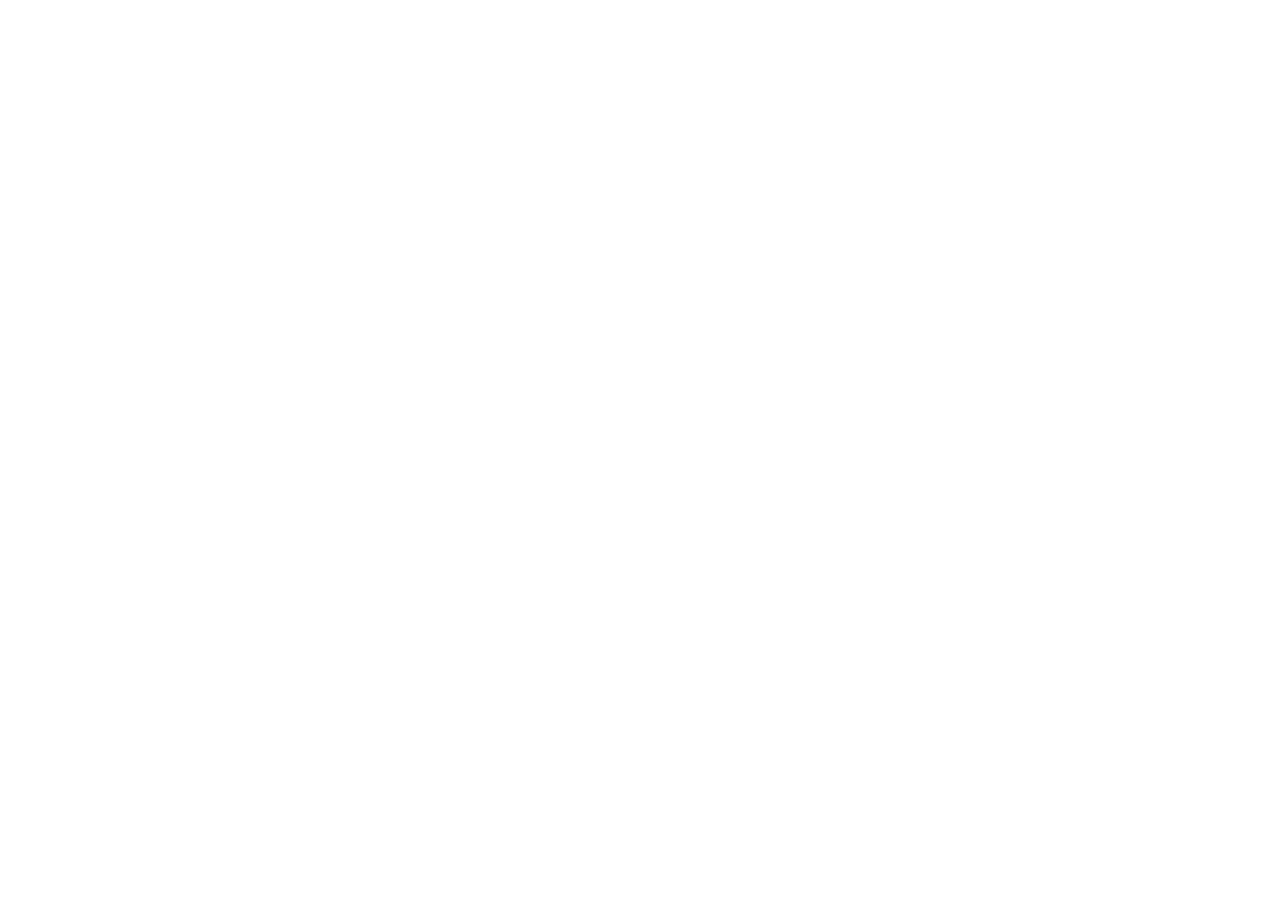
==== index.html @ 66beb3c6 "initializing" ====
<!DOCTYPE html>
<html lang="en">
<head>
    <meta charset="UTF-8">
    <meta name="viewport" content="width=device-width, initial-scale=1.0">
    <title>Document</title>
</head>
<body>
    
</body>
</html>
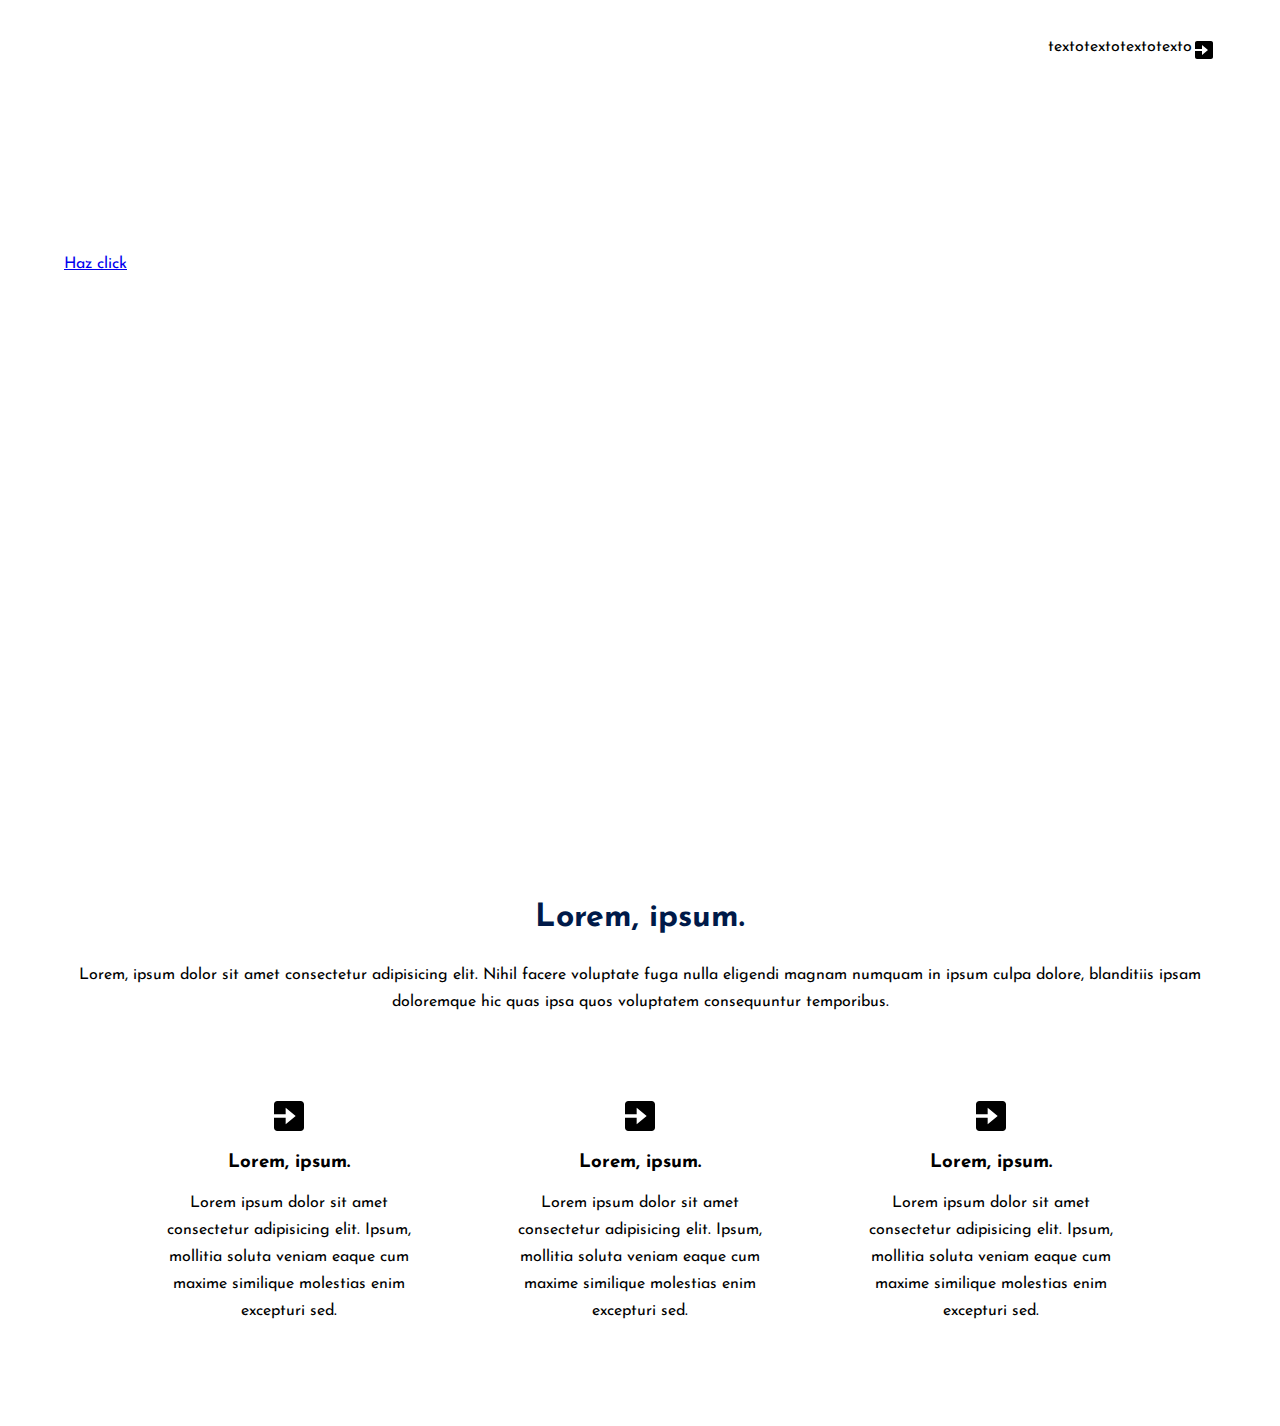
==== commit f6017f3d: "personal project" ====
--- a/index.html
+++ b/index.html
@@ -3,9 +3,68 @@
 <head>
     <meta charset="UTF-8">
     <meta name="viewport" content="width=device-width, initial-scale=1.0">
-    <title>Document</title>
+    <title>Jesus Chacón</title>
+    <link rel="shortcut icon" href="icon/icon.png" type="image/x-icon"> 
+    <link rel="stylesheet" href="css/style.css">
+    <link rel="stylesheet" href="css/normalize.css">
 </head>
 <body>
-    
+    <header class="person">
+        <nav class="nav container">
+            <!--.nav_logo>h2.nav_title{Jesus Chacon}-->
+            <div class="nav_logo">
+                <h2 class="nav_title">Jesus Chacon</h2>
+            </div>
+            <ul class="nav_link nav_link--menu">
+                <li class="nav_items">
+                <a href="#" class="nav_links">texto</a>  
+                </li>
+
+                <li class="nav_items">
+                <a href="#" class="nav_links">texto</a>  
+                </li>
+
+                <li class="nav_items">
+                <a href="#" class="nav_links">texto</a> 
+                </li>
+
+                <li class="nav_items">
+                <a href="#" class="nav_links">texto</a>    
+                </li>
+                <img src="icon/exit.svg" alt="exit">
+            </ul>
+        </nav>
+        <section class="person_container container">
+            <h1 class="persons">Jesús Chacón</h1>
+            <p class="person_paragraph">Técnico de refrigeración</p>
+            <a href="#" class="btn">Haz click</a>
+
+        </section>
+    </header>
+    <main>
+        <!--section about-->
+        <section class="container about">
+            <h2 class="subtitle">Lorem, ipsum.</h2>
+           
+            <p class="about_paragraph">Lorem, ipsum dolor sit amet consectetur adipisicing elit. Nihil facere voluptate fuga nulla eligendi magnam numquam in ipsum culpa dolore, blanditiis ipsam doloremque hic quas ipsa quos voluptatem consequuntur temporibus.</p>
+            <div class="about_main">
+                <article class="about_icons">
+                    <img src="./icon/exit.svg" alt="icon" class="about_icon">
+                    <h3 class="about_title">Lorem, ipsum.</h3>
+                    <p class="about_paragraph">Lorem ipsum dolor sit amet consectetur adipisicing elit. Ipsum, mollitia soluta veniam eaque cum maxime similique molestias enim excepturi sed.</p>
+                </article>
+                <article class="about_icons">
+                    <img src="./icon/exit.svg" alt="icon" class="about_icon">
+                    <h3 class="about_title">Lorem, ipsum.</h3>
+                    <p class="about_paragraph">Lorem ipsum dolor sit amet consectetur adipisicing elit. Ipsum, mollitia soluta veniam eaque cum maxime similique molestias enim excepturi sed.</p>
+                </article>
+                <article class="about_icons">
+                    <img src="./icon/exit.svg" alt="icon" class="about_icon">
+                    <h3 class="about_title">Lorem, ipsum.</h3>
+                    <p class="about_paragraph">Lorem ipsum dolor sit amet consectetur adipisicing elit. Ipsum, mollitia soluta veniam eaque cum maxime similique molestias enim excepturi sed.</p>
+                </article>
+            </div>
+        </section>
+    </main>
 </body>
 </html>--- a/css/style.css
+++ b/css/style.css
@@ -0,0 +1,111 @@
+@import url('https://fonts.googleapis.com/css2?family=Josefin+Sans:ital,wght@0,100;0,200;0,300;0,400;0,500;0,600;1,100;1,200;1,300;1,400;1,500;1,600&display=swap');
+body{
+    font-family: 'Josefin Sans', sans-serif;
+}
+:root{
+    --padding-container: 100px 0;
+    --color-title: #001a49;
+}
+.container{
+    width: 90%;
+    max-width: 1200px;
+    margin: 0 auto;
+    overflow: hidden;
+    padding: var(--padding-container);
+}
+.person{
+    width: 100%;
+    height: 100vh;
+    min-height: 600px;
+    max-height: 800px;
+    position: relative;
+    display: grid;
+    grid-template-rows: 100px 1fr;
+    color: #fff;
+}
+.person::before{
+    content: "";
+    position: absolute;
+    top: 0;
+    left: 0;
+    width: 100%;
+    height: 100%;
+    background-image:  url('../img/wilderduarte_frontpage.jpg');
+    background-size:cover;
+    clip-path: polygon(100% 0, 100% 80%, 50% 100%, 0 80%, 0 0);
+    z-index: -1;
+}
+.nav{
+    --padding-container:0;
+    height: 100%;
+    display: flex;
+    align-items: center;
+}
+.nav_title{
+    font-weight: 300;
+}
+.nav_link{
+    margin-left: auto;
+    padding: 0;
+    display: grid;
+    grid-auto-flow: column;
+    grid-auto-columns: max-content;
+}
+.nav_items{
+    list-style: none;
+}
+.nav_links{
+    color: #000000;
+    text-decoration: none;
+
+}
+.nav_menu{
+    margin-left: auto;
+    cursor: pointer;
+    display: none;
+
+}
+
+.nav_img{
+    display: block;
+    width: 30px;
+
+}
+.nav_close{
+    display: var(--show, none);
+}
+.about{
+    text-align: center;
+}
+.subtitle{
+    color: var(--color-title);
+    font-size: 2rem;
+    margin-bottom: 25px ;
+    margin-bottom: 25px;
+}
+
+.about_paragraph{
+    line-height: 1.7;
+}
+
+.about_main{
+    padding-top: 80px;
+    display: grid;
+    width: 90%;
+    margin: 0 auto;
+    gap: 1em;
+    overflow: hidden;
+    grid-template-columns: repeat(auto-fit, minmax(260px, auto));
+}
+
+.about_icons{
+    display: grid;
+    gap: 1em;
+    justify-items: center;
+    width: 260px;
+    overflow: hidden;
+    margin: 0 auto;
+}
+.about_icon{
+    width: 40px;
+}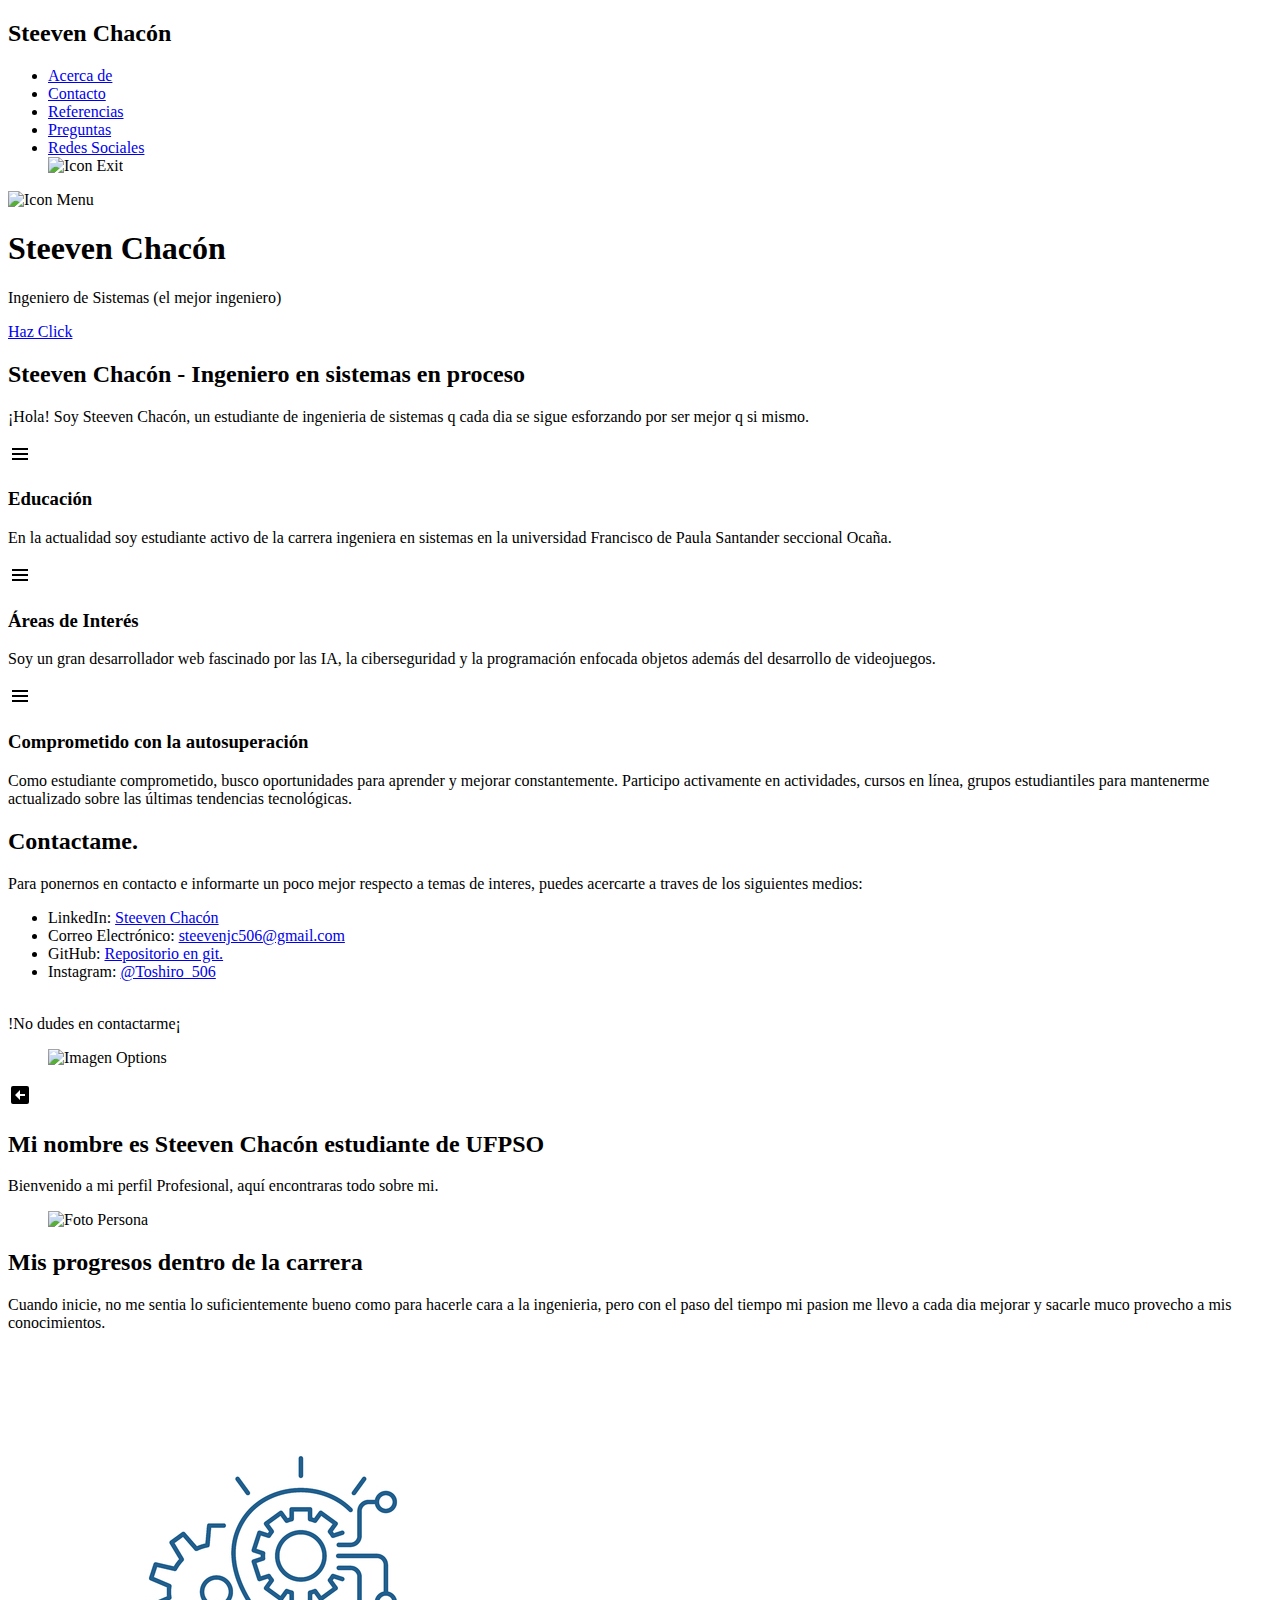
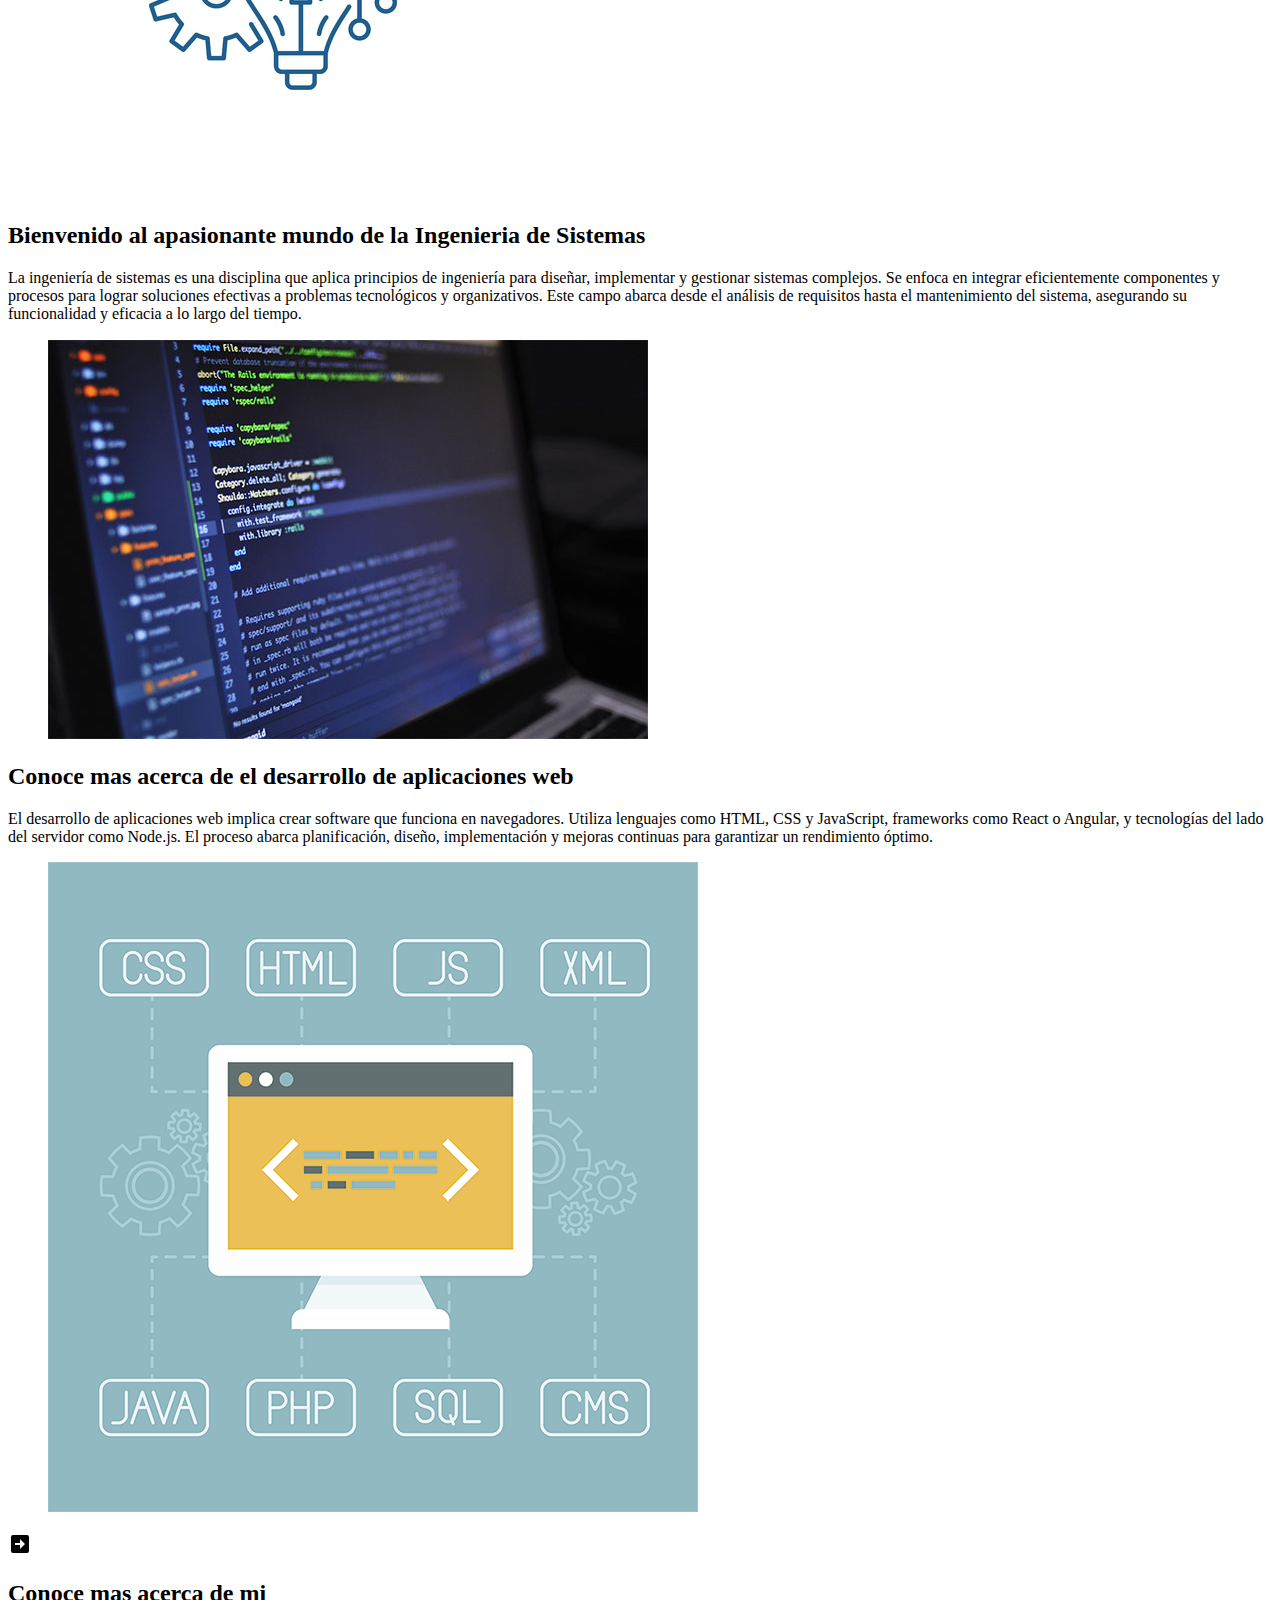
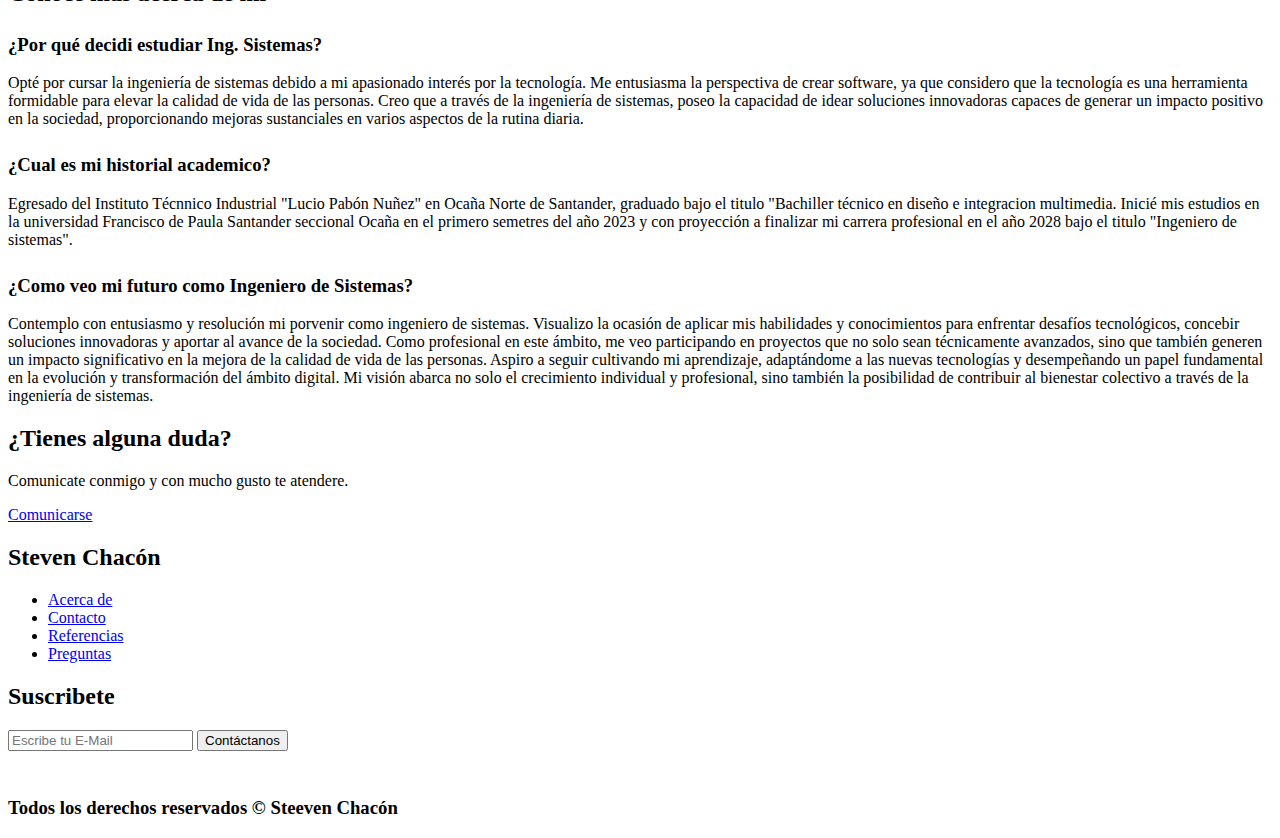
==== commit 2d4b89b1: "Steeven Chacon" ====
--- a/index.html
+++ b/index.html
@@ -2,69 +2,254 @@
 <html lang="en">
 <head>
     <meta charset="UTF-8">
+    <meta http-equiv="X-UA-Compatible" content="IE=edge">
     <meta name="viewport" content="width=device-width, initial-scale=1.0">
-    <title>Jesus Chacón</title>
-    <link rel="shortcut icon" href="icon/icon.png" type="image/x-icon"> 
-    <link rel="stylesheet" href="css/style.css">
-    <link rel="stylesheet" href="css/normalize.css">
+    <title>Steeven Chacón</title>
+    <link rel="shortcut icon" href="../PerfilProfesional/images/icono.png" type="image/x-icon">
+    <link rel="stylesheet" href="../PerfilProfesional/css/normalize.css">
+    <link rel="stylesheet" href="../PerfilProfesional/css/style.css">
 </head>
 <body>
+    <!-- front page -->
     <header class="person">
         <nav class="nav container">
-            <!--.nav_logo>h2.nav_title{Jesus Chacon}-->
             <div class="nav_logo">
-                <h2 class="nav_title">Jesus Chacon</h2>
-            </div>
-            <ul class="nav_link nav_link--menu">
-                <li class="nav_items">
-                <a href="#" class="nav_links">texto</a>  
-                </li>
-
-                <li class="nav_items">
-                <a href="#" class="nav_links">texto</a>  
-                </li>
-
-                <li class="nav_items">
-                <a href="#" class="nav_links">texto</a> 
-                </li>
-
-                <li class="nav_items">
-                <a href="#" class="nav_links">texto</a>    
-                </li>
-                <img src="icon/exit.svg" alt="exit">
+                <h2 class="nav_title">Steeven Chacón</h2>
+            </div>
+            <!-- ul.nav_link.nav_link_menu>(li.nav_items>a.nav_links{Texto})*4 -->
+            <ul class="nav_link nav_link_menu">
+                <!-- <li class="nav_items">
+                    <a href="#" class="nav_links">Inicio</a>
+                </li> -->
+                <li class="nav_items">
+                    <a href="#about" class="nav_links">Acerca de</a>
+                </li>
+                <li class="nav_items">
+                    <a href="#contact" class="nav_links">Contacto</a>
+                </li>
+                <li class="nav_items">
+                    <a href="#references" class="nav_links">Referencias</a>
+                </li>
+                <li class="nav_items">
+                    <a href="#questions" class="nav_links">Preguntas</a>
+                </li>
+                <li class="nav_items">
+                    <a href="#social_media" class="nav_links">Redes Sociales</a>
+                </li>
+                <img src="../PerfilProfesionalicons/exit.svg" alt="Icon Exit" class="nav_close">
             </ul>
+            <div class="nav_menu">
+                <img src="../PerfilProfesional/icons/exit.svg" alt="Icon Menu" class="nav_img">
+            </div>
         </nav>
         <section class="person_container container">
-            <h1 class="persons">Jesús Chacón</h1>
-            <p class="person_paragraph">Técnico de refrigeración</p>
-            <a href="#" class="btn">Haz click</a>
-
+            <h1 class="person_title">Steeven Chacón</h1>
+            <p class="person_paragraph">Ingeniero de Sistemas (el mejor ingeniero)</p>
+            <a href="#" class="btn">Haz Click</a>
         </section>
     </header>
+
+    <!-- options -->
     <main>
-        <!--section about-->
-        <section class="container about">
-            <h2 class="subtitle">Lorem, ipsum.</h2>
-           
-            <p class="about_paragraph">Lorem, ipsum dolor sit amet consectetur adipisicing elit. Nihil facere voluptate fuga nulla eligendi magnam numquam in ipsum culpa dolore, blanditiis ipsam doloremque hic quas ipsa quos voluptatem consequuntur temporibus.</p>
+        <section class="container about" id="about">
+            <h2 class="subtitle">Steeven Chacón - Ingeniero en sistemas en proceso</h2>
+            <p class="about_paragraph">¡Hola! Soy Steeven Chacón, un estudiante de ingenieria de sistemas q cada dia se sigue esforzando por ser mejor q si mismo.</p>
             <div class="about_main">
+                <!-- (article.about_icons>img.about_icon+h3.about_title+p.about_paragraph)*3 -->
                 <article class="about_icons">
-                    <img src="./icon/exit.svg" alt="icon" class="about_icon">
-                    <h3 class="about_title">Lorem, ipsum.</h3>
-                    <p class="about_paragraph">Lorem ipsum dolor sit amet consectetur adipisicing elit. Ipsum, mollitia soluta veniam eaque cum maxime similique molestias enim excepturi sed.</p>
+                    <img src="icons/menu.svg" alt="Icon" class="about_icon">
+                    <h3 class="about_title">Educación</h3>
+                    <p class="about_paragraph">En la actualidad soy estudiante activo de la carrera ingeniera en sistemas en la universidad Francisco de Paula Santander seccional Ocaña.</p>
                 </article>
                 <article class="about_icons">
-                    <img src="./icon/exit.svg" alt="icon" class="about_icon">
-                    <h3 class="about_title">Lorem, ipsum.</h3>
-                    <p class="about_paragraph">Lorem ipsum dolor sit amet consectetur adipisicing elit. Ipsum, mollitia soluta veniam eaque cum maxime similique molestias enim excepturi sed.</p>
+                    <img src="icons/menu.svg" alt="Icon" class="about_icon">
+                    <h3 class="about_title">Áreas de Interés</h3>
+                    <p class="about_paragraph">Soy un gran desarrollador web fascinado por las IA, la ciberseguridad y la programación enfocada objetos además del desarrollo de videojuegos.</p>
                 </article>
                 <article class="about_icons">
-                    <img src="./icon/exit.svg" alt="icon" class="about_icon">
-                    <h3 class="about_title">Lorem, ipsum.</h3>
-                    <p class="about_paragraph">Lorem ipsum dolor sit amet consectetur adipisicing elit. Ipsum, mollitia soluta veniam eaque cum maxime similique molestias enim excepturi sed.</p>
+                    <img src="icons/menu.svg" alt="Icon" class="about_icon">
+                    <h3 class="about_title">Comprometido con la autosuperación</h3>
+                    <p class="about_paragraph">Como estudiante comprometido, busco oportunidades para aprender y mejorar constantemente. Participo activamente en actividades, cursos en línea, grupos estudiantiles para mantenerme actualizado sobre las últimas tendencias tecnológicas.</p>
                 </article>
             </div>
         </section>
+        
+        <section class="options" id="contact">
+            <div class="options_container container">
+                <div class="options_texts">
+                    <h2 class="subtitle">Contactame.</h2>
+                    <p class="options_paragraph">
+                        Para ponernos en contacto e informarte un poco mejor respecto a temas de interes, puedes acercarte a traves de los siguientes medios: 
+                        <nav>
+                            <ul>
+                                <li>LinkedIn: <a href="https://www.linkedin.com/in/steeven-chac%C3%B3n-5536a4288/">Steeven Chacón</a></li>
+                                <li>Correo Electrónico: <a href="#">steevenjc506@gmail.com</a></li>
+                                <li>GitHub: <a href="https://github.com/Steeven506">Repositorio en git.</a></li>
+                                <li>Instagram: <a href="https://www.instagram.com/toshiro_506/">@Toshiro_506</a></li>
+                            </ul>
+                        </nav>
+                        <br>
+                        !No dudes en contactarme¡
+                    </p>
+                </div>
+                <figure class="options_picture">
+                    <img src="../PerfilProfesional/images/ingeniero.jpg" alt="Imagen Options" class="options_img">
+                </figure>
+            </div>
+        </section>
+
+        <section class="testimony" id="references">
+            <div class="testimony_container container">
+                
+                <img src="icons/leftarrow.svg" alt="Icon Flecha" class="testimony_arrow" id="before">                
+                
+                <section class="testimony_body testimony_body--show" data-id="1">
+                    <div class="testimony_texts">
+                        <h2 class="subtitle">Mi nombre es Steeven Chacón
+                            <span class="testimony_course">estudiante de UFPSO</span>
+                        </h2>
+                        <p class="testimony__review">Bienvenido a mi perfil Profesional, aquí encontraras todo sobre mi.</p>
+                    </div>
+                    <figure class="testimony_picture">
+                        <img src="../PerfilProfesional/images/us2.jpg" alt="Foto Persona" class="testimony_img">
+                    </figure>
+                </section>
+                
+                <section class="testimony_body" data-id="2">
+                    <div class="testimony_texts">
+                        <h2 class="subtitle">Mis progresos
+                            <span class="testimony_course">dentro de la carrera</span>
+                        </h2>
+                        <p>Cuando inicie, no me sentia lo suficientemente bueno como para hacerle cara a la ingenieria, pero con el paso del tiempo mi pasion me llevo a cada dia mejorar y sacarle muco provecho a mis conocimientos.</p>
+                    </div>
+                    <figure class="testimony_picture">
+                        <img src="images/sistemas_two.jpg" alt="Foto Persona" class="testimony_img">
+                    </figure>
+                </section>
+
+                <section class="testimony_body" data-id="3">
+                    <div class="testimony_texts">
+                        <h2 class="subtitle">Bienvenido al apasionante mundo de la
+                            <span class="testimony_course">Ingenieria de Sistemas</span>
+                        </h2>
+                        <p>La ingeniería de sistemas es una disciplina que aplica principios de ingeniería para diseñar, implementar y gestionar sistemas complejos. Se enfoca en integrar eficientemente componentes y procesos para lograr soluciones efectivas a problemas tecnológicos y organizativos. Este campo abarca desde el análisis de requisitos hasta el mantenimiento del sistema, asegurando su funcionalidad y eficacia a lo largo del tiempo.</p>
+                    </div>
+                    <figure class="testimony_picture">
+                        <img src="images/sistemas_one.jpg" alt="Foto Persona" class="testimony_img">
+                    </figure>
+                </section>
+
+                <section class="testimony_body" data-id="4">
+                    <div class="testimony_texts">
+                        <h2 class="subtitle">Conoce mas acerca de el 
+                            <span class="testimony_course">desarrollo de aplicaciones web</span>
+                        </h2>
+                        <p>El desarrollo de aplicaciones web implica crear software que funciona en navegadores. Utiliza lenguajes como HTML, CSS y JavaScript, frameworks como React o Angular, y tecnologías del lado del servidor como Node.js. El proceso abarca planificación, diseño, implementación y mejoras continuas para garantizar un rendimiento óptimo.</p>
+                    </div>
+                    <figure class="testimony_picture">
+                        <img src="images/desarrollo_uno.png" alt="Foto Persona" class="testimony_img">
+                    </figure>
+                </section>
+
+                <img src="icons/rightarrow.svg" alt="Icon Flecha" class="testimony_arrow" id="next">                
+
+            </div>
+        </section>
+
+        <section class="questions" id="questions">
+            <div class="container">
+                <h2 class="subtitle">Conoce mas acerca de mi</h2>
+                <p class="questions_paragraph"></p>
+
+                <section class="questions_container">
+                    <article class="questions_padding">
+                        <div class="questions_answer">
+                            <h3 class="questions_title">¿Por qué decidi estudiar Ing. Sistemas?
+                                <span class="questions_arrow">
+                                    <img src="icons/arrow.svg" class="questions_img">
+                                </span>
+                            </h3>
+
+                            <p class="questions_show">
+                                Opté por cursar la ingeniería de sistemas debido a mi apasionado interés por la tecnología. Me entusiasma la perspectiva de crear software, ya que considero que la tecnología es una herramienta formidable para elevar la calidad de vida de las personas. Creo que a través de la ingeniería de sistemas, poseo la capacidad de idear soluciones innovadoras capaces de generar un impacto positivo en la sociedad, proporcionando mejoras sustanciales en varios aspectos de la rutina diaria.</p>
+                        </div>
+                    </article>
+
+                    <article class="questions_padding">
+                        <div class="questions_answer">
+                            <h3 class="questions_title">¿Cual es mi historial academico?
+                                <span class="questions_arrow">
+                                    <img src="icons/arrow.svg" class="questions_img">
+                                </span>
+                            </h3>
+
+                            <p class="questions_show">Egresado del Instituto Técnnico Industrial "Lucio Pabón Nuñez" en Ocaña Norte de Santander, graduado bajo el titulo "Bachiller técnico en diseño e integracion multimedia. Inicié mis estudios en la universidad Francisco de Paula Santander seccional Ocaña en el primero semetres del año 2023 y con proyección a finalizar mi carrera profesional en el año 2028 bajo el titulo "Ingeniero de sistemas".</p>
+                        </div>
+                    </article>
+
+                    <article class="questions_padding">
+                        <div class="questions_answer">
+                            <h3 class="questions_title">¿Como veo mi futuro como Ingeniero de Sistemas?
+                                <span class="questions_arrow">
+                                    <img src="icons/arrow.svg" class="questions_img">
+                                </span>
+                            </h3>
+
+                            <p class="questions_show">Contemplo con entusiasmo y resolución mi porvenir como ingeniero de sistemas. Visualizo la ocasión de aplicar mis habilidades y conocimientos para enfrentar desafíos tecnológicos, concebir soluciones innovadoras y aportar al avance de la sociedad. Como profesional en este ámbito, me veo participando en proyectos que no solo sean técnicamente avanzados, sino que también generen un impacto significativo en la mejora de la calidad de vida de las personas. Aspiro a seguir cultivando mi aprendizaje, adaptándome a las nuevas tecnologías y desempeñando un papel fundamental en la evolución y transformación del ámbito digital. Mi visión abarca no solo el crecimiento individual y profesional, sino también la posibilidad de contribuir al bienestar colectivo a través de la ingeniería de sistemas.</p>
+                        </div>
+                    </article>
+                </section>
+
+                <section class="questions_offer">
+                    <h2 class="subtitle">¿Tienes alguna duda?</h2>
+                    <p class="questions_copy">Comunicate conmigo y con mucho gusto te atendere.</p>
+                    <a href="#" class="cta">Comunicarse</a>
+                </section>
+            </div>
+        </section>
     </main>
+
+    <footer class="footer" id="social_media">
+        <section class="footer_container container">
+            <nav class="nav nav--footer">
+                <h2 class="footer_title">Steven Chacón</h2>
+                <ul class="nav_link nav_link--footer">
+                    <!-- (li.nav_items>a.nav_links{Option})*4 -->
+                    <li class="nav_items">
+                        <a href="#about" class="nav_links">Acerca de</a>
+                    </li>
+                    <li class="nav_items">
+                        <a href="#contact" class="nav_links">Contacto</a>
+                    </li>
+                    <li class="nav_items">
+                        <a href="#references" class="nav_links">Referencias</a>
+                    </li>
+                    <li class="nav_items">
+                        <a href="#questions" class="nav_links">Preguntas</a>
+                    </li>
+                </ul>
+            </nav>
+            <form class="footer_form">
+                <h2 class="footer_info">Suscribete</h2>
+                <!-- .footer_inputs>input:email.footer_input+input:submit.footer_submit -->
+                <div class="footer_inputs">
+                    <input type="email" class="footer_input" placeholder="Escribe tu E-Mail">
+                    <input type="submit" value="Contáctanos" class="footer_submit">
+                </div>
+            </form>
+        </section>
+        <section class="footer_copy container">
+            <div class="footer_social">
+                <a href="https://www.facebook.com/profile.php?id=100084204250265" class="footer_icon"><img src="icons/facebook.svg" alt="Icon Facebook" class="footer_img"></a>
+                <a href="https://www.instagram.com/toshiro_506/" class="footer_icon"><img src="icons/instagram.svg" alt="Icon Instagram" class="footer_img"></a>
+                <a href="twitter.com" class="footer_icon"><img src="icons/twitter.svg" alt="Icon Twitter" class="footer_img"></a>
+            </div>
+            <h3 class="footer_copyright">Todos los derechos reservados &copy; Steeven Chacón</h3>
+        </section>
+    </footer>
+
+
+    <script src="js/slider.js"></script>
+    <script src="js/questions.js"></script>
 </body>
 </html>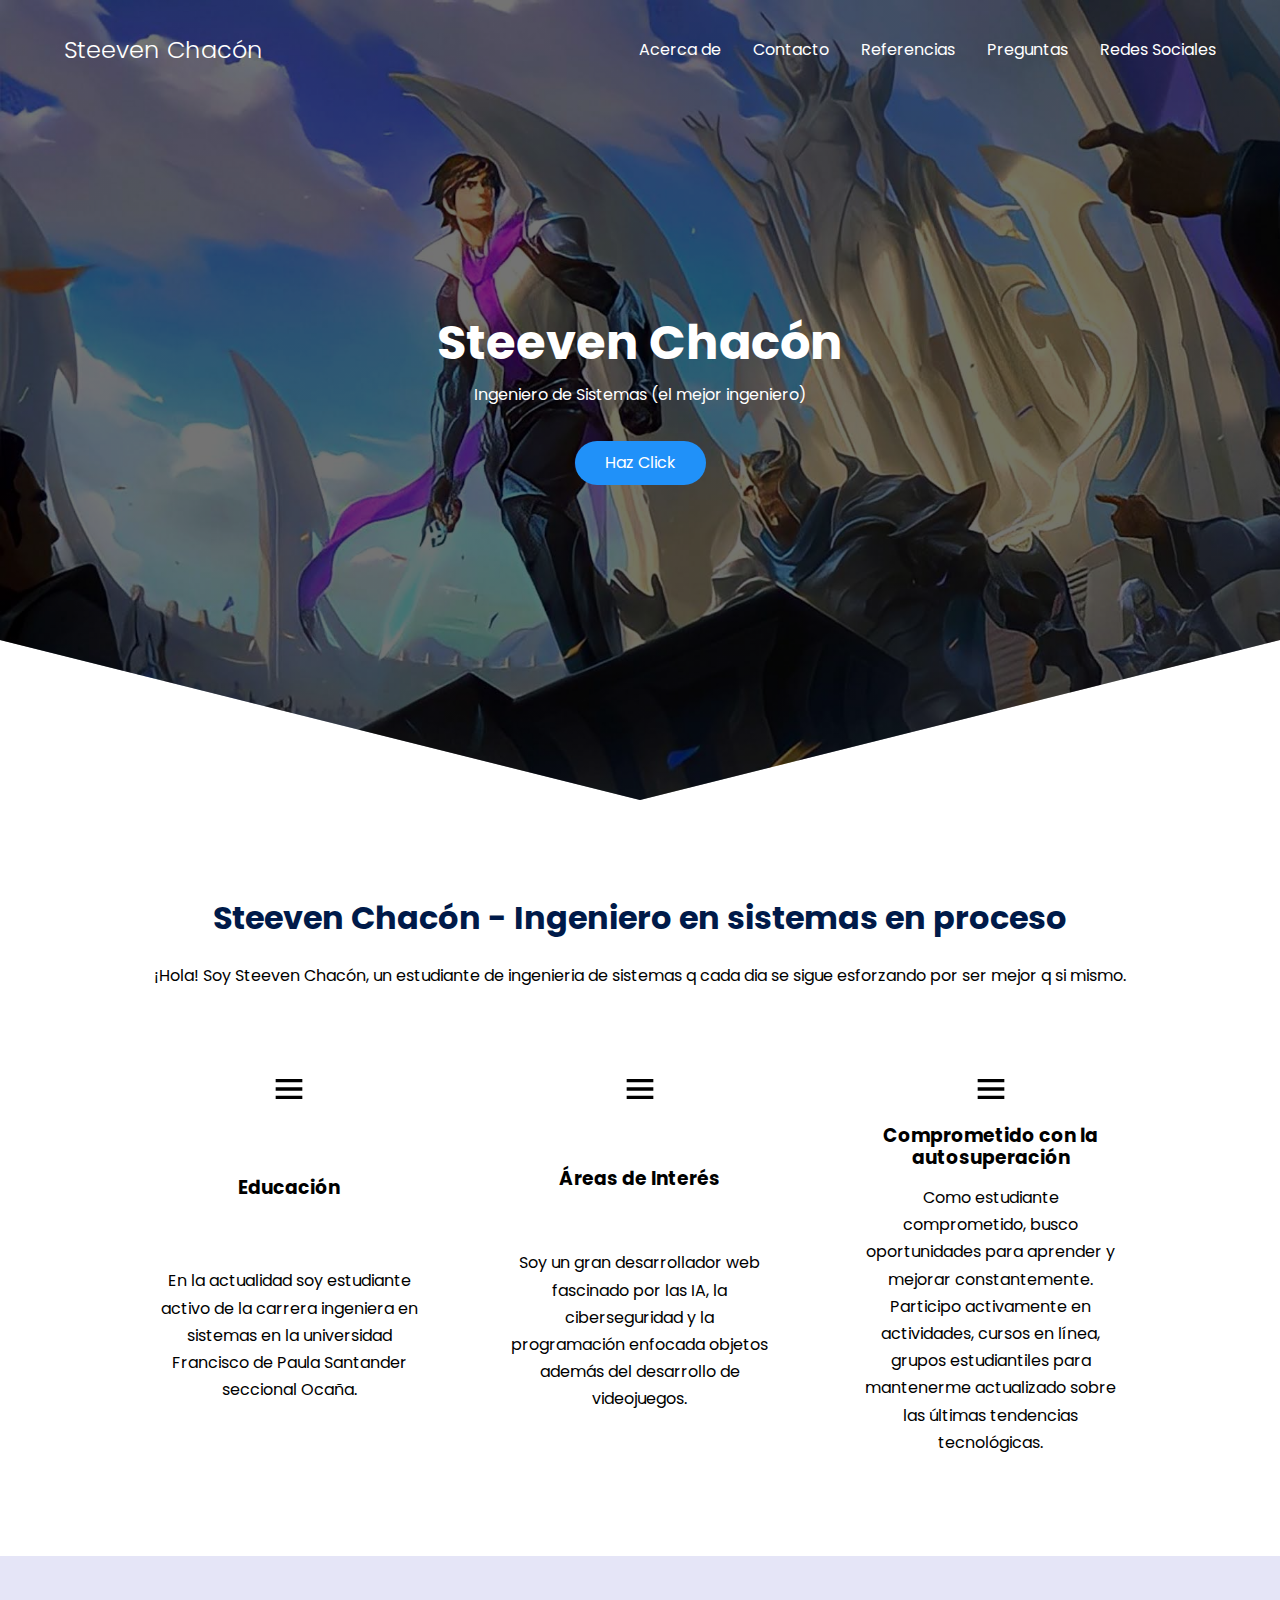
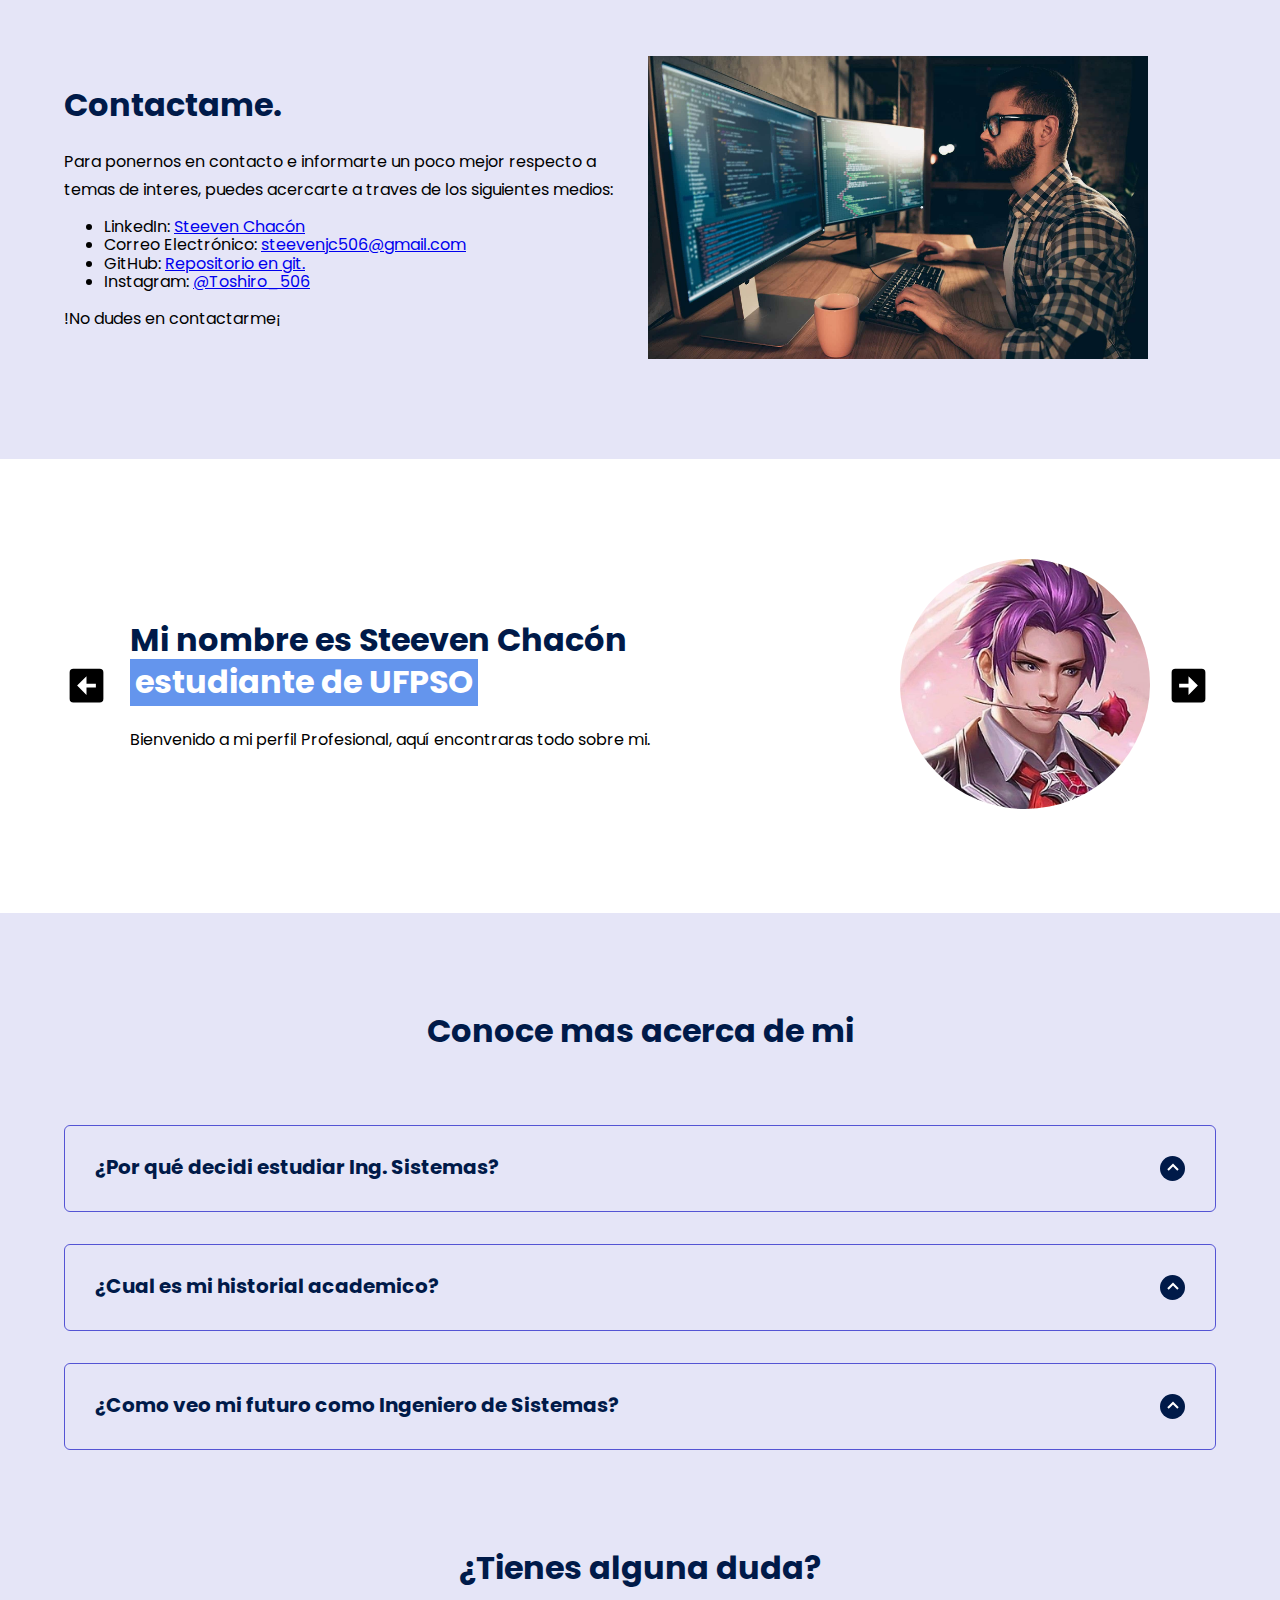
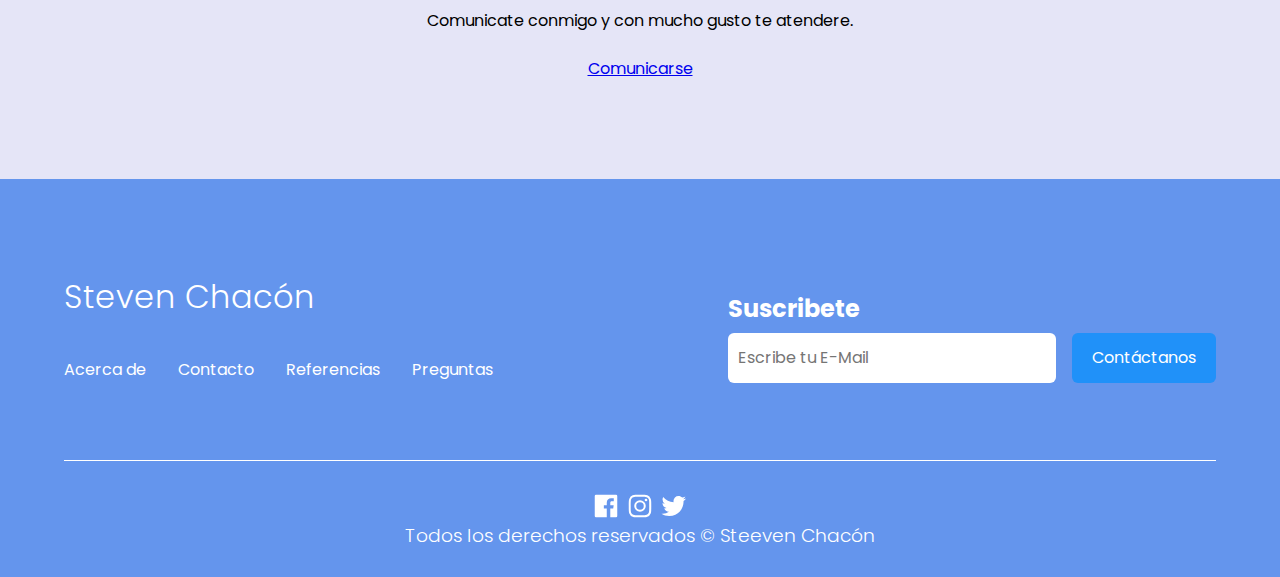
==== commit f6ed9483: "actualizacion[C" ====
--- a/index.html
+++ b/index.html
@@ -5,9 +5,9 @@
     <meta http-equiv="X-UA-Compatible" content="IE=edge">
     <meta name="viewport" content="width=device-width, initial-scale=1.0">
     <title>Steeven Chacón</title>
-    <link rel="shortcut icon" href="../PerfilProfesional/images/icono.png" type="image/x-icon">
-    <link rel="stylesheet" href="../PerfilProfesional/css/normalize.css">
-    <link rel="stylesheet" href="../PerfilProfesional/css/style.css">
+    <link rel="shortcut icon" href="./images/icono.png" type="image/x-icon">
+    <link rel="stylesheet" href="./css/normalize.css">
+    <link rel="stylesheet" href="./css/style.css">
 </head>
 <body>
     <!-- front page -->
@@ -36,10 +36,10 @@
                 <li class="nav_items">
                     <a href="#social_media" class="nav_links">Redes Sociales</a>
                 </li>
-                <img src="../PerfilProfesionalicons/exit.svg" alt="Icon Exit" class="nav_close">
+                <img src="./exit.svg" alt="Icon Exit" class="nav_close">
             </ul>
             <div class="nav_menu">
-                <img src="../PerfilProfesional/icons/exit.svg" alt="Icon Menu" class="nav_img">
+                <img src="./icons/exit.svg" alt="Icon Menu" class="nav_img">
             </div>
         </nav>
         <section class="person_container container">
@@ -57,17 +57,17 @@
             <div class="about_main">
                 <!-- (article.about_icons>img.about_icon+h3.about_title+p.about_paragraph)*3 -->
                 <article class="about_icons">
-                    <img src="icons/menu.svg" alt="Icon" class="about_icon">
+                    <img src="./icons/menu.svg" alt="Icon" class="about_icon">
                     <h3 class="about_title">Educación</h3>
                     <p class="about_paragraph">En la actualidad soy estudiante activo de la carrera ingeniera en sistemas en la universidad Francisco de Paula Santander seccional Ocaña.</p>
                 </article>
                 <article class="about_icons">
-                    <img src="icons/menu.svg" alt="Icon" class="about_icon">
+                    <img src="./icons/menu.svg" alt="Icon" class="about_icon">
                     <h3 class="about_title">Áreas de Interés</h3>
                     <p class="about_paragraph">Soy un gran desarrollador web fascinado por las IA, la ciberseguridad y la programación enfocada objetos además del desarrollo de videojuegos.</p>
                 </article>
                 <article class="about_icons">
-                    <img src="icons/menu.svg" alt="Icon" class="about_icon">
+                    <img src="./icons/menu.svg" alt="Icon" class="about_icon">
                     <h3 class="about_title">Comprometido con la autosuperación</h3>
                     <p class="about_paragraph">Como estudiante comprometido, busco oportunidades para aprender y mejorar constantemente. Participo activamente en actividades, cursos en línea, grupos estudiantiles para mantenerme actualizado sobre las últimas tendencias tecnológicas.</p>
                 </article>
@@ -93,7 +93,7 @@
                     </p>
                 </div>
                 <figure class="options_picture">
-                    <img src="../PerfilProfesional/images/ingeniero.jpg" alt="Imagen Options" class="options_img">
+                    <img src="./images/ingeniero.jpg" alt="Imagen Options" class="options_img">
                 </figure>
             </div>
         </section>
@@ -111,7 +111,7 @@
                         <p class="testimony__review">Bienvenido a mi perfil Profesional, aquí encontraras todo sobre mi.</p>
                     </div>
                     <figure class="testimony_picture">
-                        <img src="../PerfilProfesional/images/us2.jpg" alt="Foto Persona" class="testimony_img">
+                        <img src="./images/us2.jpg" alt="Foto Persona" class="testimony_img">
                     </figure>
                 </section>
                 
@@ -123,7 +123,7 @@
                         <p>Cuando inicie, no me sentia lo suficientemente bueno como para hacerle cara a la ingenieria, pero con el paso del tiempo mi pasion me llevo a cada dia mejorar y sacarle muco provecho a mis conocimientos.</p>
                     </div>
                     <figure class="testimony_picture">
-                        <img src="images/sistemas_two.jpg" alt="Foto Persona" class="testimony_img">
+                        <img src="./images/sistemas_two.jpg" alt="Foto Persona" class="testimony_img">
                     </figure>
                 </section>
 
@@ -135,7 +135,7 @@
                         <p>La ingeniería de sistemas es una disciplina que aplica principios de ingeniería para diseñar, implementar y gestionar sistemas complejos. Se enfoca en integrar eficientemente componentes y procesos para lograr soluciones efectivas a problemas tecnológicos y organizativos. Este campo abarca desde el análisis de requisitos hasta el mantenimiento del sistema, asegurando su funcionalidad y eficacia a lo largo del tiempo.</p>
                     </div>
                     <figure class="testimony_picture">
-                        <img src="images/sistemas_one.jpg" alt="Foto Persona" class="testimony_img">
+                        <img src="./images/sistemas_one.jpg" alt="Foto Persona" class="testimony_img">
                     </figure>
                 </section>
 
@@ -147,11 +147,11 @@
                         <p>El desarrollo de aplicaciones web implica crear software que funciona en navegadores. Utiliza lenguajes como HTML, CSS y JavaScript, frameworks como React o Angular, y tecnologías del lado del servidor como Node.js. El proceso abarca planificación, diseño, implementación y mejoras continuas para garantizar un rendimiento óptimo.</p>
                     </div>
                     <figure class="testimony_picture">
-                        <img src="images/desarrollo_uno.png" alt="Foto Persona" class="testimony_img">
-                    </figure>
-                </section>
-
-                <img src="icons/rightarrow.svg" alt="Icon Flecha" class="testimony_arrow" id="next">                
+                        <img src="./images/desarrollo_uno.png" alt="Foto Persona" class="testimony_img">
+                    </figure>
+                </section>
+
+                <img src="./icons/rightarrow.svg" alt="Icon Flecha" class="testimony_arrow" id="next">                
 
             </div>
         </section>
@@ -166,7 +166,7 @@
                         <div class="questions_answer">
                             <h3 class="questions_title">¿Por qué decidi estudiar Ing. Sistemas?
                                 <span class="questions_arrow">
-                                    <img src="icons/arrow.svg" class="questions_img">
+                                    <img src="./icons/arrow.svg" class="questions_img">
                                 </span>
                             </h3>
 
@@ -179,7 +179,7 @@
                         <div class="questions_answer">
                             <h3 class="questions_title">¿Cual es mi historial academico?
                                 <span class="questions_arrow">
-                                    <img src="icons/arrow.svg" class="questions_img">
+                                    <img src="./icons/arrow.svg" class="questions_img">
                                 </span>
                             </h3>
 
@@ -191,7 +191,7 @@
                         <div class="questions_answer">
                             <h3 class="questions_title">¿Como veo mi futuro como Ingeniero de Sistemas?
                                 <span class="questions_arrow">
-                                    <img src="icons/arrow.svg" class="questions_img">
+                                    <img src="./icons/arrow.svg" class="questions_img">
                                 </span>
                             </h3>
 
@@ -249,7 +249,7 @@
     </footer>
 
 
-    <script src="js/slider.js"></script>
-    <script src="js/questions.js"></script>
+    <script src="./js/slider.js"></script>
+    <script src="./js/questions.js"></script>
 </body>
 </html>--- a/css/style.css
+++ b/css/style.css
@@ -0,0 +1,408 @@
+@import url('https://fonts.googleapis.com/css2?family=Poppins:wght@300;400;600;700&display=swap');
+
+body{
+    font-family: 'Poppins', sans-serif;
+}
+
+:root{
+    --padding-container: 100px 0;
+    --color-title: #001a49;
+}
+
+/* front page */
+
+.container{
+    width: 90%;
+    max-width: 1200px;
+    margin: 0 auto;
+    overflow: hidden;
+    padding: var(--padding-container);
+}
+
+.person{
+    width: 100%;
+    height: 100vh;
+    min-height: 600px;
+    max-height: 800px;
+    position: relative;
+    display: grid;
+    grid-template-rows: 100px 1fr;
+    color: #fff;
+}
+
+.person::before{
+    content: "";
+    position: absolute;
+    top: 0;
+    left: 0;
+    width: 100%;
+    height: 100%;
+    background-image: linear-gradient(180deg, #0000008c 0%, #0000008c 100%), url('../images/20211015_211244.jpg');
+    background-size: cover;
+    clip-path: polygon(100% 0, 100% 80%, 50% 100%, 0 80%, 0 0);
+    z-index: -1;
+}
+
+/* nav */
+.nav{
+    --padding-container: 0;
+    height: 100%;
+    display: flex;
+    align-items: center;
+}
+
+.nav_title{
+    font-weight: 300;
+}
+
+.nav_link{
+    margin-left: auto;
+    padding: 0;
+    display: grid;
+    grid-auto-flow: column;
+    grid-auto-columns: max-content;
+    gap: 2em;
+}
+
+.nav_items{
+    list-style: none;
+}
+
+.nav_links{
+    color: #fff;
+    text-decoration: none;
+}
+
+.nav_menu{
+    margin-left: auto;
+    cursor: pointer;
+    display: none;
+}
+
+.nav_img{
+    display: block;
+    width: 30px;
+}
+
+.nav_close{
+    display: var(--show, none);
+}
+
+/* person container */
+
+.person_container{
+    max-width: 800px;
+    --padding-container: 0;
+    display: grid;
+    grid-auto-rows: max-content;
+    align-content: center;
+    gap: 1em;
+    padding-bottom: 100px;
+    text-align: center;
+}
+
+.person_title{
+    font-size: 3rem;
+}
+
+.person_paragraph{
+    margin-bottom: 20px;
+}
+
+.btn{
+    display: inline-block;
+    background-color: #2091f9;
+    justify-self: center;
+    color: #fff;
+    text-decoration: none;
+    padding: 13px 30px;
+    border-radius: 32px;
+}
+
+/* about */
+
+.about{
+    text-align: center;
+}
+
+.subtitle{
+    color: var(--color-title);
+    font-size: 2rem;
+    margin-bottom: 25px;
+}
+
+.about_paragraph{
+    line-height: 1.7;
+}
+
+.about_main{
+    padding-top: 80px;
+    display: grid;
+    width: 90%;
+    margin: 0 auto;
+    gap: 1em;
+    overflow: hidden;
+    grid-template-columns: repeat(auto-fit, minmax(260px, auto));
+}
+
+.about_icons{
+    display: grid;
+    gap: 1em;
+    justify-items: center;
+    width: 260px;
+    overflow: hidden;
+    margin: 0 auto;
+}
+
+.about_icon{
+    width: 40px;
+}
+
+/* options */
+
+.options{
+    background-color: #e5e5f7;
+    background-image: linear-gradient(#444cf7 0.5px, transparente 0.5px), radial-gradient(#444cf7 0.5px, #e5e5f7 0.5px);
+    background-size: cover;
+    background-position: 0 0, 10px 10px;
+    overflow: hidden;
+}
+
+.options_container{
+    display: grid;
+    grid-template-columns: 1fr 1fr;
+    gap: 1em;
+    align-items: center;
+}
+
+.options_picture{
+    max-width: 500px;
+}
+
+.options_paragraph{
+    line-height: 1.7;
+    margin-bottom: 15px;
+}
+
+.options_img{
+    width: 100%;
+    display: block;
+}
+
+/* testimonys */
+
+.testimony{
+    background-color: #ffffff;
+}
+
+.testimony_container{
+    display: grid;
+    grid-template-columns: 50px 1fr 50px;
+    gap: 1em;
+    align-items: center;
+}
+
+.testimony_body{
+    display: grid;
+    grid-template-columns: 1fr max-content;
+    justify-content: space-between;
+    align-items: center;
+    gap: 2em;
+    grid-column: 2/3;
+    grid-row: 1/2;
+    opacity: 0;
+    pointer-events: none;
+}
+
+.testimony_body--show{
+    pointer-events: unset;
+    opacity: 1;
+    transition: opacity 1.5s ease-in-out;
+}
+
+.testimony_img{
+    width: 250px;
+    height: 250px;
+    border-radius: 50%;
+    object-fit: cover;
+    object-position: 50% 30%;
+}
+
+.testimony_texts{
+    max-width: 700px;
+}
+
+.testimony_course{
+    /* background-color: royalblue; */
+    background-color: #6495ED;
+    color: #fff;
+    display: inline-block;
+    padding: 5px;
+}
+
+.testimony_arrow{
+    width: 90%;
+    cursor: pointer;
+}
+
+/* Questions */
+
+.questions{
+    text-align: center;
+    background-color: #e5e5f7;
+}
+
+.questions_container{
+    display: grid;
+    gap: 2em;
+    padding-top: 50px;
+    padding-bottom: 100px;
+}
+
+.questions_padding{
+    padding: 0;
+    transition: padding .3s;
+    border: 1px solid #5454D4;
+    border-radius: 6px;
+}
+
+.questions_padding--add{
+    padding-bottom: 30px;
+}
+
+.questions_answer{
+    padding: 0 30px 0;
+    overflow: hidden;
+}
+
+.questions_title{
+    text-align: left;
+    display: flex;
+    font-size: 20px;
+    padding: 30px 0 30px;
+    cursor: pointer;
+    color: var(--color-title);
+    justify-content: space-between;
+}
+
+.questions_arrow{
+    border-radius: 50%;
+    background-color: var(--color-title);
+    width: 25px;
+    height: 25px;
+    display: flex;
+    justify-content: center;
+    align-items: center;
+    align-self: flex-end;
+    margin-left: 10px;
+    transition:  transform .3s;
+}
+
+.questions_arrow--rotate{
+    transform: rotate(180deg);
+}
+
+.questions_show{
+    text-align: left;
+    height: 0;
+    transition: height .3s;
+}
+
+.questions_img{
+    display: block;
+}
+
+.questions_copy{
+    width: 60%;
+    margin: 0 auto;
+    margin-bottom: 30px;
+}
+
+/* footer */
+
+.footer {
+    /* background-color: #1d293f; */
+    background-color: #6495ED;
+}
+
+.footer_title{
+    font-weight: 300;
+    font-size: 2rem;
+    margin-bottom: 30px;
+}
+
+.footer_title, .footer_info{
+    color: #fff;
+}
+
+.footer_container{
+    display: flex;
+    justify-content: space-between;
+    align-items: center;
+    border-bottom: 1px solid #fff;
+    padding-bottom: 60px;
+}
+
+.nav--footer{
+    padding-bottom: 20px;
+    display: grid;
+    gap: 1em;
+    grid-auto-flow: row;
+    height: 100%;
+}
+
+.nav_link--footer{
+    display: flex;
+    margin: 0;
+    margin-right: 20px;
+    flex-wrap: wrap;    
+}
+
+.footer_inputs{
+    margin-top: 10px;
+    display: flex;
+    overflow: hidden;
+}
+
+.footer_input{
+    background-color: #fff;
+    height: 50px;
+    display: block;
+    padding-left: 10px;
+    border-radius: 6px;
+    font-size: 1rem;
+    outline: none;
+    border: none;
+    margin-right: 16px;
+}
+
+.footer_submit{
+    margin-left: auto;
+    display: inline-block;
+    height: 50px;
+    padding: 0 20px;
+    background-color: #2091f9;
+    border: none;
+    font-size: 1rem;
+    color: #fff;
+    border-radius: 6px;
+    cursor: pointer;
+}
+
+.footer_copy{
+    --padding-container: 30px 0;
+    text-align: center;
+    color: #fff;
+}
+
+.footer_copyright{
+    font-weight: 300;
+}
+
+.footer_icons{
+    margin-bottom: 10px;
+}
+
+.footer_img{
+    width: 30px;
+}